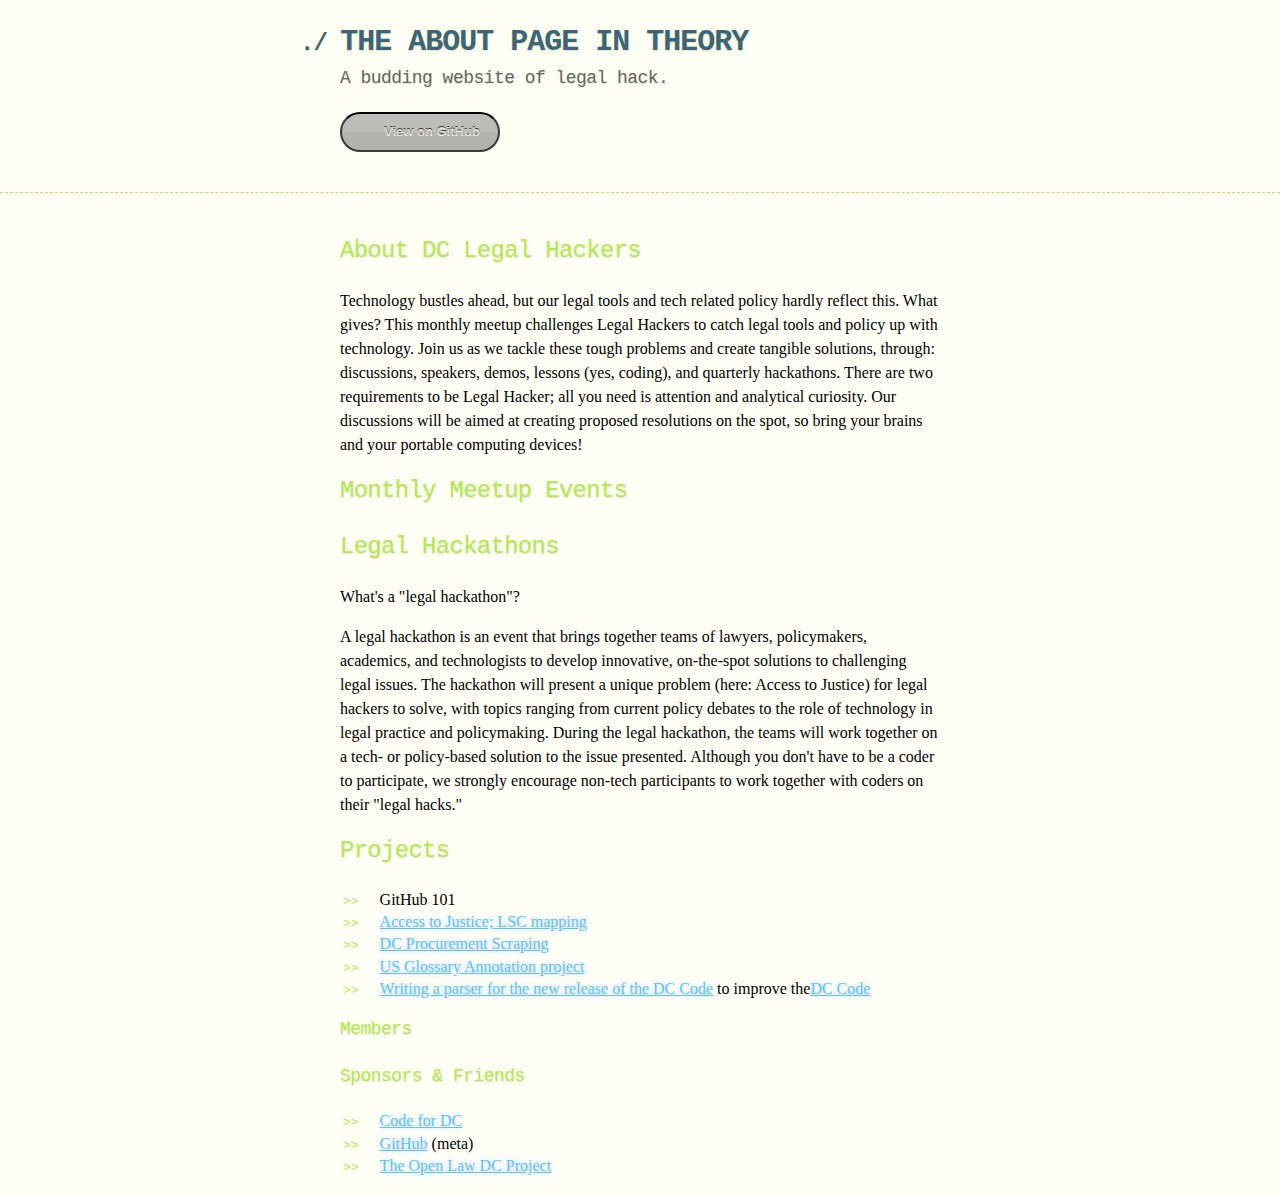
==== about.html @ 772f7d7d "Update about.html" ====
<!DOCTYPE html>
<html>
  <head>
    <meta charset='utf-8'>
    <meta http-equiv="X-UA-Compatible" content="chrome=1">

    <link rel="stylesheet" type="text/css" href="stylesheets/stylesheet.css" media="screen" />
    <link rel="stylesheet" type="text/css" href="stylesheets/pygment_trac.css" media="screen" />
    <link rel="stylesheet" type="text/css" href="stylesheets/print.css" media="print" />

    <title>DC Legal Hackers by dclegalhackers</title>
  </head>

  <body>

    <header>
      <div class="container">
        <h1>THE ABOUT PAGE IN THEORY</h1>
        <h2>A budding website of legal hack. </h2>

        <section id="downloads">
          <a href="https://github.com/dclegalhackers" class="btn btn-github"><span class="icon"></span>View on GitHub</a>
        </section>
      </div>
    </header>

    <div class="container">
      <section id="main_content">
        <h2>
<a name="dc-legal-hackers" class="anchor" href="#dc-legal-hackers"><span class="octicon octicon-link"></span></a>About DC Legal Hackers</h2>

<p>Technology bustles ahead, but our legal tools and tech related policy hardly reflect this. What gives? This monthly meetup challenges Legal Hackers to catch legal tools and policy up with technology. Join us as we tackle these tough problems and create tangible solutions, through: discussions, speakers, demos, lessons (yes, coding), and quarterly hackathons. There are two requirements to be Legal Hacker; all you need is attention and analytical curiosity. Our discussions will be aimed at creating proposed resolutions on the spot, so bring your brains and your portable computing devices! </p>

<h2>
<a name="monthly-meetup-events" class="anchor" href="#monthly-meetup-events"><span class="octicon octicon-link"></span></a>Monthly Meetup Events</h2>

<h2>
<a name="legal-hackathons" class="anchor" href="#legal-hackathons"><span class="octicon octicon-link"></span></a>Legal Hackathons</h2>

<p>What's a "legal hackathon"?</p>

<p>A legal hackathon is an event that brings together teams of lawyers, policymakers, academics, and technologists to develop innovative, on-the-spot solutions to challenging legal issues. The hackathon will present a unique problem (here: Access to Justice) for legal hackers to solve, with topics ranging from current policy debates to the role of technology in legal practice and policymaking. During the legal hackathon, the teams will work together on a tech- or policy-based solution to the issue presented. Although you don't have to be a coder to participate, we strongly encourage non-tech participants to work together with coders on their "legal hacks." </p>

<h2>
<a name="projects" class="anchor" href="#projects"><span class="octicon octicon-link"></span></a>Projects</h2>

<ul>
<li>GitHub 101 </li>
<li><a href=https://github.com/LegalServicesCorporation/LSC-Mapping/blob/master/README.md>Access to Justice; LSC mapping</a></li>
<li><a href=https://github.com/vzvenyach/dc-contracts>DC Procurement Scraping</a>
<li><a href=https://github.com/unitedstates/glossary>US Glossary Annotation project</a>
<li><a href=https://github.com/openlawdc/dc-decoded</li>Writing a parser for the new release of the DC Code</a> to improve the<a href=http://dccode.org/browser/>DC Code</a>
</ul><h3>
<a name="members" class="anchor" href="#members"><span class="octicon octicon-link"></span></a>Members</h3>

<h3>
<a name="sponsors--friends" class="anchor" href="#sponsors--friends"><span class="octicon octicon-link"></span></a>Sponsors &amp; Friends</h3>

<ul>
<li><a href="http://www.codefordc.org">Code for DC</a></li>
<li><a href="http://www.github.com">GitHub</a> (meta)</li>
<li><a href=https://github.com/openlawdc/>The Open Law DC Project</a></li>
</ul>
      </section>
    </div>

    
  </body>
</html>
---- stylesheets/stylesheet.css ----
body {
  margin: 0;
  padding: 0;
  background: #FFFFF6;
  color: #000000;
  font: 16px;
  line-height: 1.5;
  font-family: Georgia, Times, "Times New Roman", serif;
}

/* General & 'Reset' Stuff */

.container {
  width: 90%;
  max-width: 600px;
  margin: 0 auto;
}

section {
  display: block;
  margin: 0 0 20px 0;
}

h1, h2, h3, h4, h5, h6 {
  margin: 0 0 20px;
}

li {
  line-height: 1.4 ;
}

/* Header, <header>
   header   - container
   h1       - project name
   h2       - project description
*/

header {
  background: #FFFFF6;
  width: 100%;
  border-bottom: 1px dashed #b5e853;
  padding: 20px 0;
  margin: 0 0 40px 0;
}

header h1 {
  font-size: 30px;
  line-height: 1.5;
  margin: 0 0 0 -40px;
  font-weight: bold;
  font-family: Monaco, "Bitstream Vera Sans Mono", "Lucida Console", Terminal, monospace;
  color: #3E6478;
  /*text-shadow: 0 1px 1px rgba(0, 0, 0, 0.1),
               0 0 5px rgba(181, 232, 83, 0.1),
               0 0 10px rgba(181, 232, 83, 0.1);*/
  letter-spacing: -1px;
  -webkit-font-smoothing: antialiased;
}

header h1:before {
  content: "./ ";
  font-size: 24px;
}

header h2 {
  font-size: 18px;
  font-weight: 300;
  color: #666;
}

#downloads .btn {
  display: inline-block;
  text-align: center;
  margin: 0;
}

/* Main Content
*/

#main_content {
  width: 100%;
  -webkit-font-smoothing: antialiased;
}
section img {
  max-width: 100%
}

h1, h2, h3, h4, h5, h6 {
  font-weight: normal;
  font-family: Monaco, "Bitstream Vera Sans Mono", "Lucida Console", Terminal, monospace;
  color: #b5e853;
  letter-spacing: -0.03em;
  text-shadow: 0 1px 1px rgba(0, 0, 0, 0.1),
               0 0 5px rgba(181, 232, 83, 0.1),
               0 0 10px rgba(181, 232, 83, 0.1);
}

#main_content h1 {
  font-size: 30px;
}

#main_content h2 {
  font-size: 24px;
}

#main_content h3 {
  font-size: 18px;
}

#main_content h4 {
  font-size: 14px;
}

#main_content h5 {
  font-size: 12px;
  text-transform: uppercase;
  margin: 0 0 5px 0;
}

#main_content h6 {
  font-size: 12px;
  text-transform: uppercase;
  color: #999;
  margin: 0 0 5px 0;
}

dt {
  font-style: italic;
  font-weight: bold;
}

ul li {
  list-style: none;
}

ul li:before {
  content: ">>";
  font-family: Monaco, "Bitstream Vera Sans Mono", "Lucida Console", Terminal, monospace;
  font-size: 13px;
  color: #b5e853;
  margin-left: -37px;
  margin-right: 21px;
  line-height: 16px;
}

blockquote {
  color: #aaa;
  padding-left: 10px;
  border-left: 1px dotted #666;
}

pre {
  background: rgba(0, 0, 0, 0.9);
  border: 1px solid rgba(255, 255, 255, 0.15);
  padding: 10px;
  font-size: 14px;
  color: #b5e853;
  border-radius: 2px;
  -moz-border-radius: 2px;
  -webkit-border-radius: 2px;
  text-wrap: normal;
  overflow: auto;
  overflow-y: hidden;
}

table {
  width: 100%;
  margin: 0 0 20px 0;
}

th {
  text-align: left;
  border-bottom: 1px dashed #b5e853;
  padding: 5px 10px;
}

td {
  padding: 5px 10px;
}

hr {
  height: 0;
  border: 0;
  border-bottom: 1px dashed #b5e853;
  color: #b5e853;
}

/* Buttons
*/

.btn {
  display: inline-block;
  background: -webkit-linear-gradient(top, rgba(40, 40, 40, 0.3), rgba(35, 35, 35, 0.3) 50%, rgba(10, 10, 10, 0.3) 50%, rgba(0, 0, 0, 0.3));
  padding: 8px 18px;
  border-radius: 50px;
  border: 2px solid rgba(0, 0, 0, 0.7);
  border-bottom: 2px solid rgba(0, 0, 0, 0.7);
  border-top: 2px solid rgba(0, 0, 0, 1);
  color: rgba(255, 255, 255, 0.8);
  font-family: Helvetica, Arial, sans-serif;
  font-weight: bold;
  font-size: 13px;
  text-decoration: none;
  text-shadow: 0 -1px 0 rgba(0, 0, 0, 0.75);
  box-shadow: inset 0 1px 0 rgba(255, 255, 255, 0.05);
}

.btn:hover {
  background: -webkit-linear-gradient(top, rgba(40, 40, 40, 0.6), rgba(35, 35, 35, 0.6) 50%, rgba(10, 10, 10, 0.8) 50%, rgba(0, 0, 0, 0.8));
}

.btn .icon {
  display: inline-block;
  width: 16px;
  height: 16px;
  margin: 1px 8px 0 0;
  float: left;
}

.btn-github .icon {
  opacity: 0.6;
  background: url("../images/blacktocat.png") 0 0 no-repeat;
}

/* Links
   a, a:hover, a:visited
*/

a {
  color: #63c0f5;
  text-shadow: 0 0 5px rgba(104, 182, 255, 0.5);
}

/* Clearfix */

.cf:before, .cf:after {
  content:"";
  display:table;
}

.cf:after {
  clear:both;
}

.cf {
  zoom:1;
}
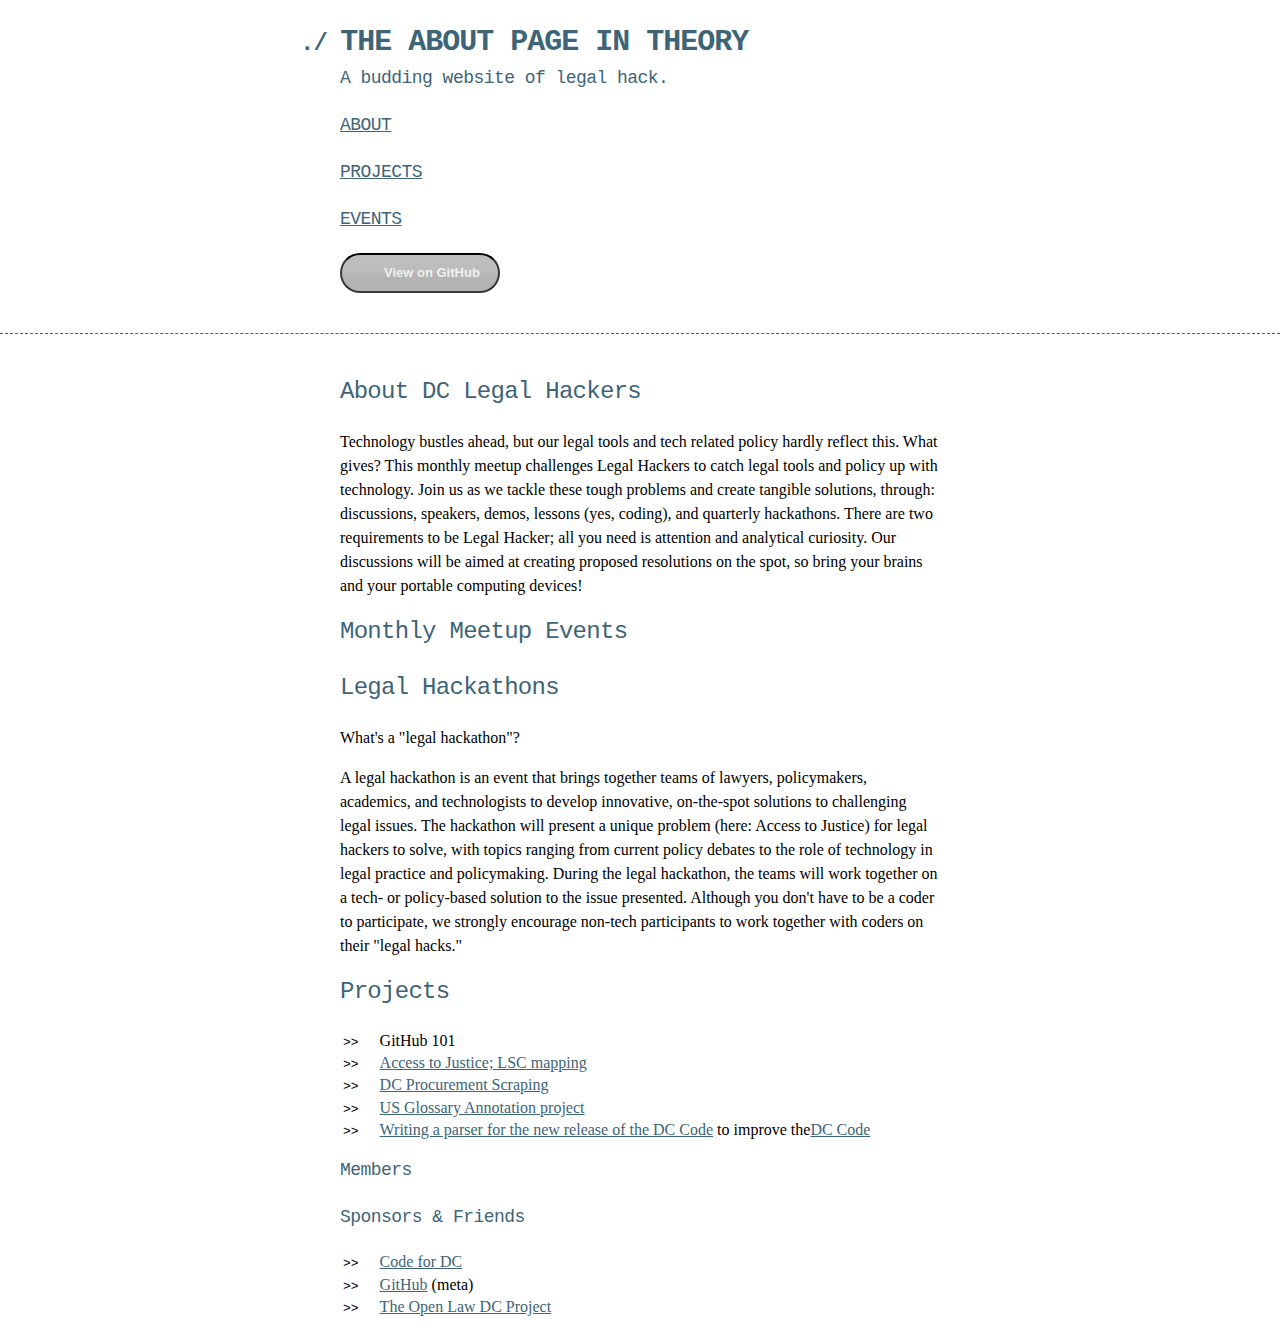
==== commit 9fccce48: "Update about.html" ====
--- a/about.html
+++ b/about.html
@@ -17,7 +17,9 @@
       <div class="container">
         <h1>THE ABOUT PAGE IN THEORY</h1>
         <h2>A budding website of legal hack. </h2>
-
+    <h2><a href=http://dclegalhackers.github.io/about.html>ABOUT</a></h2>
+        <h2><a href=http://dclegalhackers.github.io/projects.html>PROJECTS</a></h2>
+        <h2><a href=http://dclegalhackers.github.io/events.html>EVENTS</a></h2>
         <section id="downloads">
           <a href="https://github.com/dclegalhackers" class="btn btn-github"><span class="icon"></span>View on GitHub</a>
         </section>
--- a/stylesheets/stylesheet.css
+++ b/stylesheets/stylesheet.css
@@ -1,7 +1,7 @@
 body {
   margin: 0;
   padding: 0;
-  background: #FFFFF6;
+  background: #FFFFFF;
   color: #000000;
   font: 16px;
   line-height: 1.5;
@@ -36,9 +36,9 @@
 */
 
 header {
-  background: #FFFFF6;
+  background: #FFFFFF;
   width: 100%;
-  border-bottom: 1px dashed #b5e853;
+  border-bottom: 1px dashed #3E6478;
   padding: 20px 0;
   margin: 0 0 40px 0;
 }
@@ -65,7 +65,7 @@
 header h2 {
   font-size: 18px;
   font-weight: 300;
-  color: #666;
+  color: #3E6478;
 }
 
 #downloads .btn {
@@ -88,11 +88,11 @@
 h1, h2, h3, h4, h5, h6 {
   font-weight: normal;
   font-family: Monaco, "Bitstream Vera Sans Mono", "Lucida Console", Terminal, monospace;
-  color: #b5e853;
+  color: #3E6478;
   letter-spacing: -0.03em;
-  text-shadow: 0 1px 1px rgba(0, 0, 0, 0.1),
+  /*text-shadow: 0 1px 1px rgba(0, 0, 0, 0.1),
                0 0 5px rgba(181, 232, 83, 0.1),
-               0 0 10px rgba(181, 232, 83, 0.1);
+               0 0 10px rgba(181, 232, 83, 0.1); */
 }
 
 #main_content h1 {
@@ -137,7 +137,7 @@
   content: ">>";
   font-family: Monaco, "Bitstream Vera Sans Mono", "Lucida Console", Terminal, monospace;
   font-size: 13px;
-  color: #b5e853;
+  color: #000000;
   margin-left: -37px;
   margin-right: 21px;
   line-height: 16px;
@@ -201,8 +201,8 @@
   font-weight: bold;
   font-size: 13px;
   text-decoration: none;
-  text-shadow: 0 -1px 0 rgba(0, 0, 0, 0.75);
-  box-shadow: inset 0 1px 0 rgba(255, 255, 255, 0.05);
+  /*text-shadow: 0 -1px 0 rgba(0, 0, 0, 0.75);
+  box-shadow: inset 0 1px 0 rgba(255, 255, 255, 0.05);*/
 }
 
 .btn:hover {
@@ -227,8 +227,8 @@
 */
 
 a {
-  color: #63c0f5;
-  text-shadow: 0 0 5px rgba(104, 182, 255, 0.5);
+  color: #3E6478;
+  /*text-shadow: 0 0 5px rgba(104, 182, 255, 0.5);*/
 }
 
 /* Clearfix */
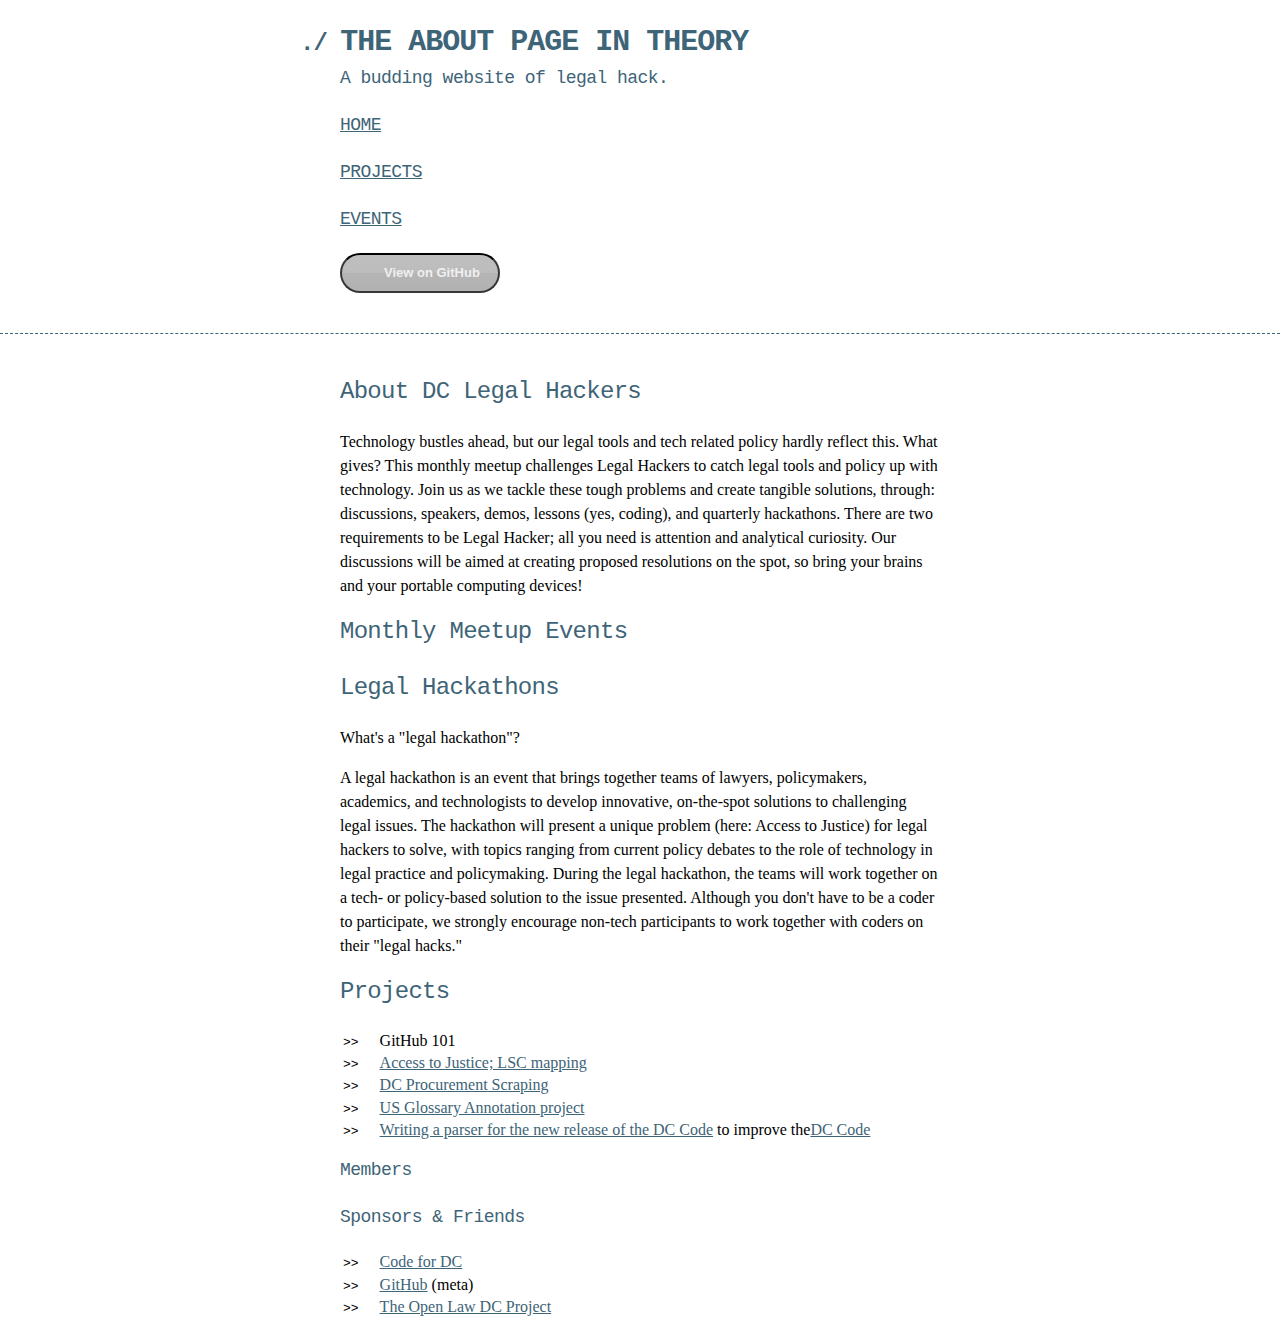
==== commit 3df5a5c0: "Update about.html" ====
--- a/about.html
+++ b/about.html
@@ -17,7 +17,7 @@
       <div class="container">
         <h1>THE ABOUT PAGE IN THEORY</h1>
         <h2>A budding website of legal hack. </h2>
-    <h2><a href=http://dclegalhackers.github.io/about.html>ABOUT</a></h2>
+    <h2><a href=http://dclegalhackers.github.io/index.html>HOME</a></h2>
         <h2><a href=http://dclegalhackers.github.io/projects.html>PROJECTS</a></h2>
         <h2><a href=http://dclegalhackers.github.io/events.html>EVENTS</a></h2>
         <section id="downloads">
